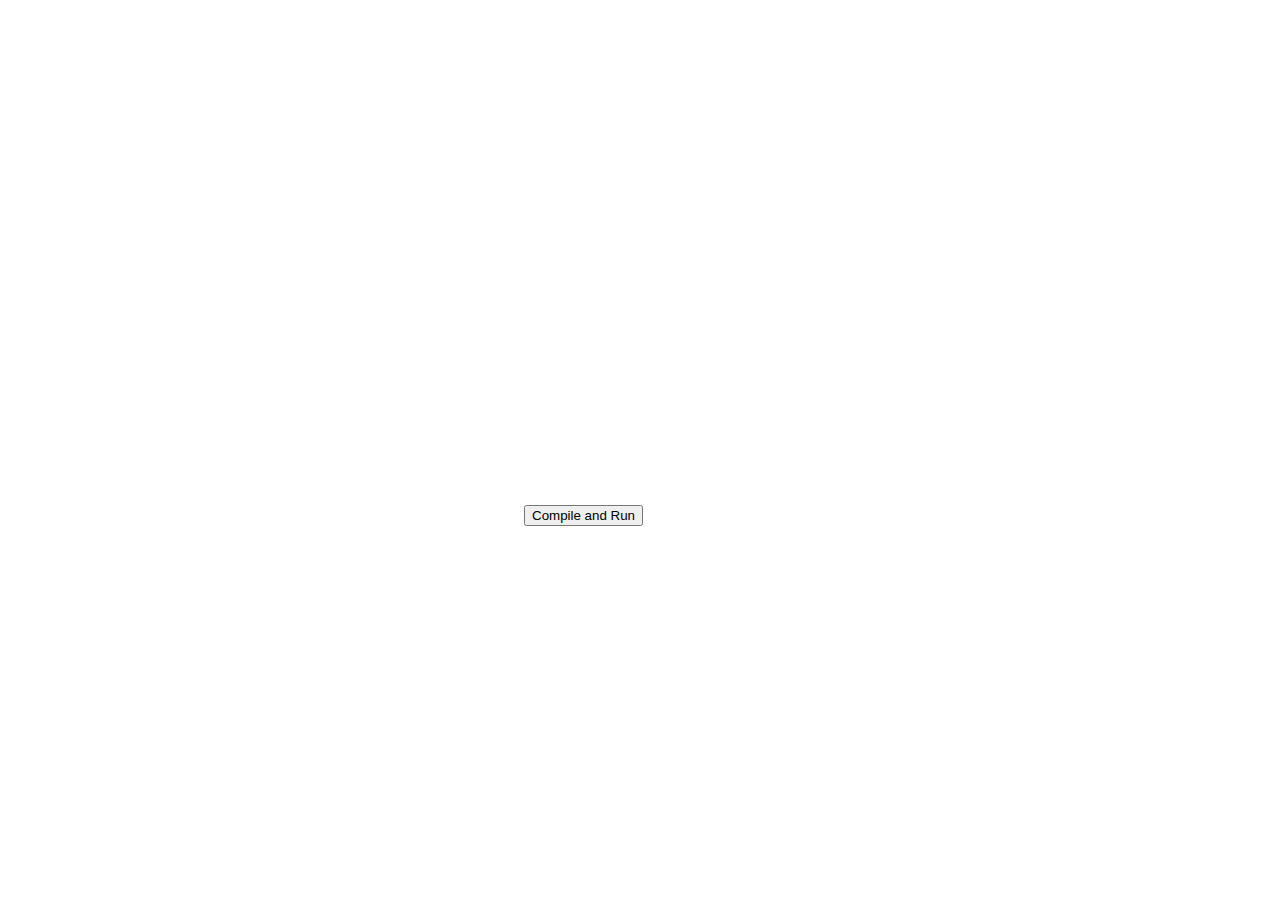
==== index.html @ 76256c52 "initial commit" ====
<!doctype html>

<html lang="ja">
  <head>
    <meta charset="utf-8">
    <title>WebGPU Life</title>
  </head>
  <body>
    <canvas width="512" height="512"></canvas>
    <script type="module" src="matrix.js"></script>
    <button id="compileBtn">Compile and Run</button>
    
    <script type="module">
      import {getViewMatrix,getPerspectiveMatrix} from './matrix.js';


      const compileBtn = document.getElementById('compileBtn');
      
      // ファイルを読み込む関数
      function readFile(file) {
        return new Promise((resolve, reject) => {
          const reader = new FileReader();
          reader.onload = () => resolve(reader.result);
          reader.onerror = () => reject(reader.error);
          reader.readAsText(file);
        });
      }
      
      // コンパイルと実行の関数
      async function compileAndRun() {
        try {
          const file = await fetch('render.txt').then(response => response.blob());
          const code = await readFile(file);
          eval(code);
        } catch (error) {
          console.error('Error:', error);
        }
      }
      
      // ボタンのクリックイベントリスナー
      compileBtn.addEventListener('click', compileAndRun);
    </script>
  </body>
</html>
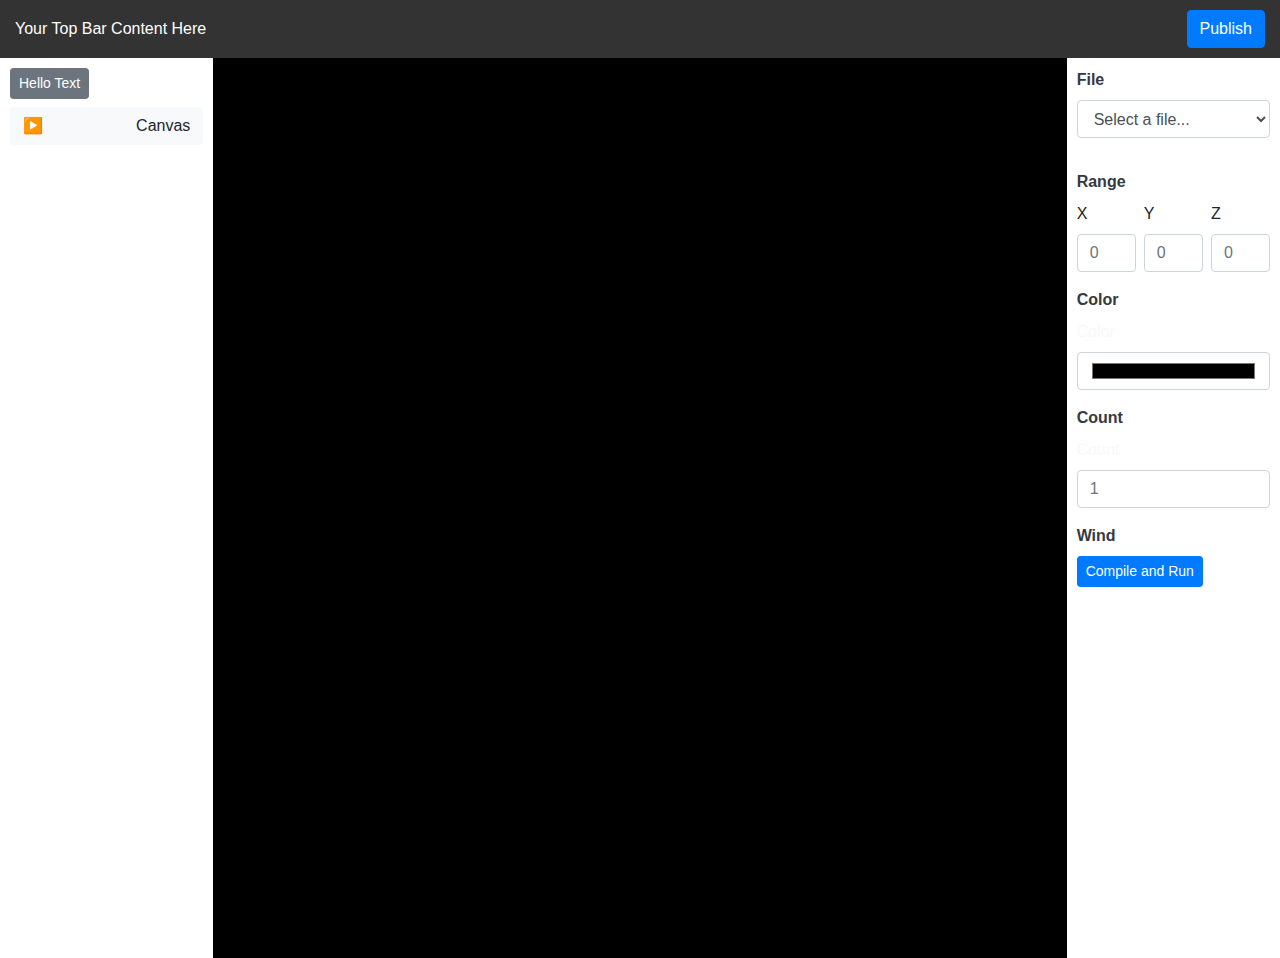
==== commit 67e78ce2: "Merge pull request #2 from kawazap/add/front_param_button" ====
--- a/index.html
+++ b/index.html
@@ -1,44 +1,83 @@
-<!doctype html>
-
-<html lang="ja">
+<!DOCTYPE html>
+<html lang="en">
   <head>
-    <meta charset="utf-8">
-    <title>WebGPU Life</title>
+    <meta charset="UTF-8">
+    <meta name="viewport" content="width=device-width, initial-scale=1.0">
+    <title>Interactive Canvas Interface</title>
+    <link href="https://stackpath.bootstrapcdn.com/bootstrap/4.5.0/css/bootstrap.min.css" rel="stylesheet">
+    <link href="style.css" rel="stylesheet">
   </head>
   <body>
-    <canvas width="512" height="512"></canvas>
-    <script type="module" src="matrix.js"></script>
-    <button id="compileBtn">Compile and Run</button>
+    <div class="top-bar">
+      Your Top Bar Content Here
+      <button class="btn btn-primary publish-btn">Publish</button>
+    </div>
+    <div class="d-flex">
+      <div class="sidebar col-md-2">
+      <button class="btn btn-secondary btn-sm mb-2">Hello Text</button>
+      <button class="btn btn-light btn-block mb-1 d-flex justify-content-between align-items-center" type="button" data-toggle="collapse" data-target="#canvasOptions" aria-expanded="false" aria-controls="canvasOptions">
+        <span class="collapse-indicator">▶️</span>
+        <span>Canvas</span>
+      </button>
+      <div class="collapse" id="canvasOptions">
+        <button class="btn btn-light btn-block mb-1">Particles</button>
+        <button class="btn btn-light btn-block">Cube</button>
+      </div>
+    </div>
     
-    <script type="module">
-      import {getViewMatrix,getPerspectiveMatrix} from './matrix.js';
+    <div class="canvas-container col-md-8">
+      <div class="canvas-content">
+          <canvas ></canvas>
+          <script type="module" src="matrix.js"></script>
+      </div>
+    </div>
+    
+    <div class="sidebar col-md-2">
+        <strong class="d-block text-dark mb-2">File</strong>
+        <div class="d-flex mb-3">
+          <select id="fileSelector" class="form-control w-100 mb-3">
+            <option value="" disabled selected>Select a file...</option>
+            <option value="randam_particle.txt">randam_particle</option>
+            <option value="render.txt">render</option>
+          </select>
+        </div>
+      <div>
+        <strong class="d-block text-dark mb-2">Range</strong>
+        <div class="d-flex mb-3">
+          <div class="flex-fill mr-1">
+            <label for="rangeX" class="form-label">X</label>
+            <input type="number" id="rangeX" class="form-control" placeholder="0">
+          </div>
+          <div class="flex-fill mx-1">
+            <label for="rangeY" class="form-label">Y</label>
+            <input type="number" id="rangeY" class="form-control" placeholder="0">
+          </div>
+          <div class="flex-fill ml-1">
+            <label for="rangeZ" class="form-label">Z</label>
+            <input type="number" id="rangeZ" class="form-control" placeholder="0">
+          </div>
+        </div>
 
+        <strong class="d-block text-dark mb-2">Color</strong>
+        <div class="mb-3">
+          <label for="colorPicker" class="form-label text-light">Color</label>
+          <input type="color" id="colorPicker" class="form-control form-control-color">
+        </div>
 
-      const compileBtn = document.getElementById('compileBtn');
-      
-      // ファイルを読み込む関数
-      function readFile(file) {
-        return new Promise((resolve, reject) => {
-          const reader = new FileReader();
-          reader.onload = () => resolve(reader.result);
-          reader.onerror = () => reject(reader.error);
-          reader.readAsText(file);
-        });
-      }
-      
-      // コンパイルと実行の関数
-      async function compileAndRun() {
-        try {
-          const file = await fetch('render.txt').then(response => response.blob());
-          const code = await readFile(file);
-          eval(code);
-        } catch (error) {
-          console.error('Error:', error);
-        }
-      }
-      
-      // ボタンのクリックイベントリスナー
-      compileBtn.addEventListener('click', compileAndRun);
-    </script>
+        <strong class="d-block text-dark mb-2">Count</strong>
+        <div class="mb-3">
+          <label for="count" class="form-label text-light">Count</label>
+          <input type="number" id="count" class="form-control" placeholder="1" min="0" max="100000">
+        </div>
+        <strong class="d-block text-dark mb-2">Wind</strong>
+        
+        <button id="compileBtn" class="btn btn-primary btn-sm">Compile and Run</button>
+      </div>
+    </div>
+    
+    <script src="https://code.jquery.com/jquery-3.5.1.slim.min.js"></script>
+    <script src="https://cdn.jsdelivr.net/npm/@popperjs/core@2.9.3/dist/umd/popper.min.js"></script>
+    <script src="https://stackpath.bootstrapcdn.com/bootstrap/4.5.0/js/bootstrap.min.js"></script>
+    <script type="module" src="index.js"></script>
   </body>
-</html>+</html>
--- a/style.css
+++ b/style.css
@@ -0,0 +1,67 @@
+body {
+    font-family: 'Arial', sans-serif;
+    margin: 0;
+    padding: 0;
+    background: #000;
+  }
+  .top-bar {
+    display: flex; 
+    justify-content: space-between; 
+    align-items: center; 
+    width: 100%;
+    background: #333;
+    color: #fff;
+    padding: 10px 15px; 
+    text-align: center;
+  }
+  
+  .sidebar {
+    background: #fff;
+    padding: 10px;
+    min-height: 100vh;
+  }
+  .canvas-container {
+    position: relative;
+    height: 100vh;
+    background: #222; /* Placeholder for the actual canvas background */
+  }
+  .canvas-content {
+    position: absolute;
+    top: 50%;
+    left: 50%;
+    transform: translate(-50%, -50%);
+    color: #fff;
+    text-align: center;
+  }
+  .controls {
+    position: absolute;
+    top: 10px;
+    right: 10px;
+    padding: 5px;
+    background: rgba(255,255,255,0.5);
+    border-radius: 5px;
+  }
+  .controls button {
+    display: block;
+    margin-bottom: 5px;
+  }
+  
+  #fileSelector {
+    width: 100%; 
+  }
+
+  #canvasOptions .btn {
+    width: 90%;
+  }
+
+  .canvas-container {
+    position: relative; /* コンテナのポジショニング基準を設定 */
+    width: 100%; /* 必要に応じて最大幅を設定 */
+    height: 100%; /* コンテナの高さ */
+    max-height: 512px; /* Canvasの最大の高さを設定 */
+  }
+  
+  .canvas-content {
+    width: 100%;
+    height: 100%;
+  }